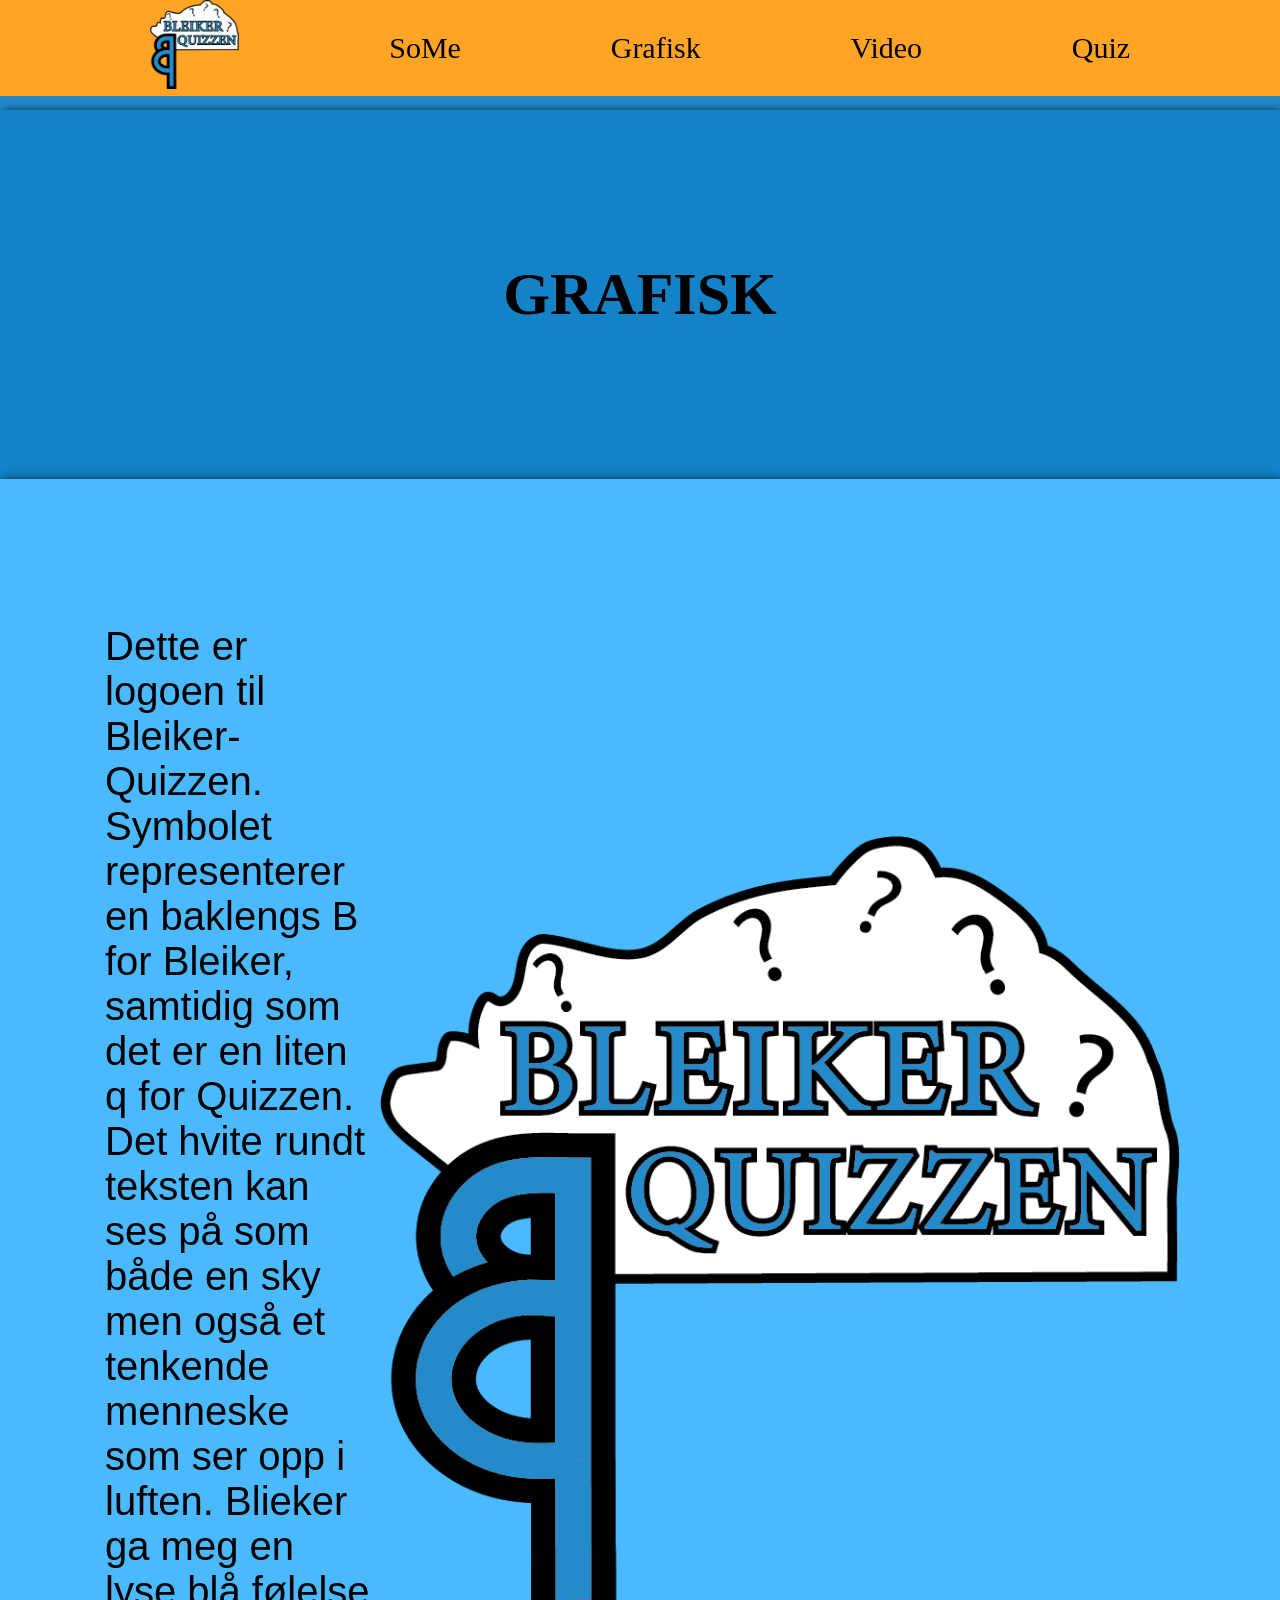
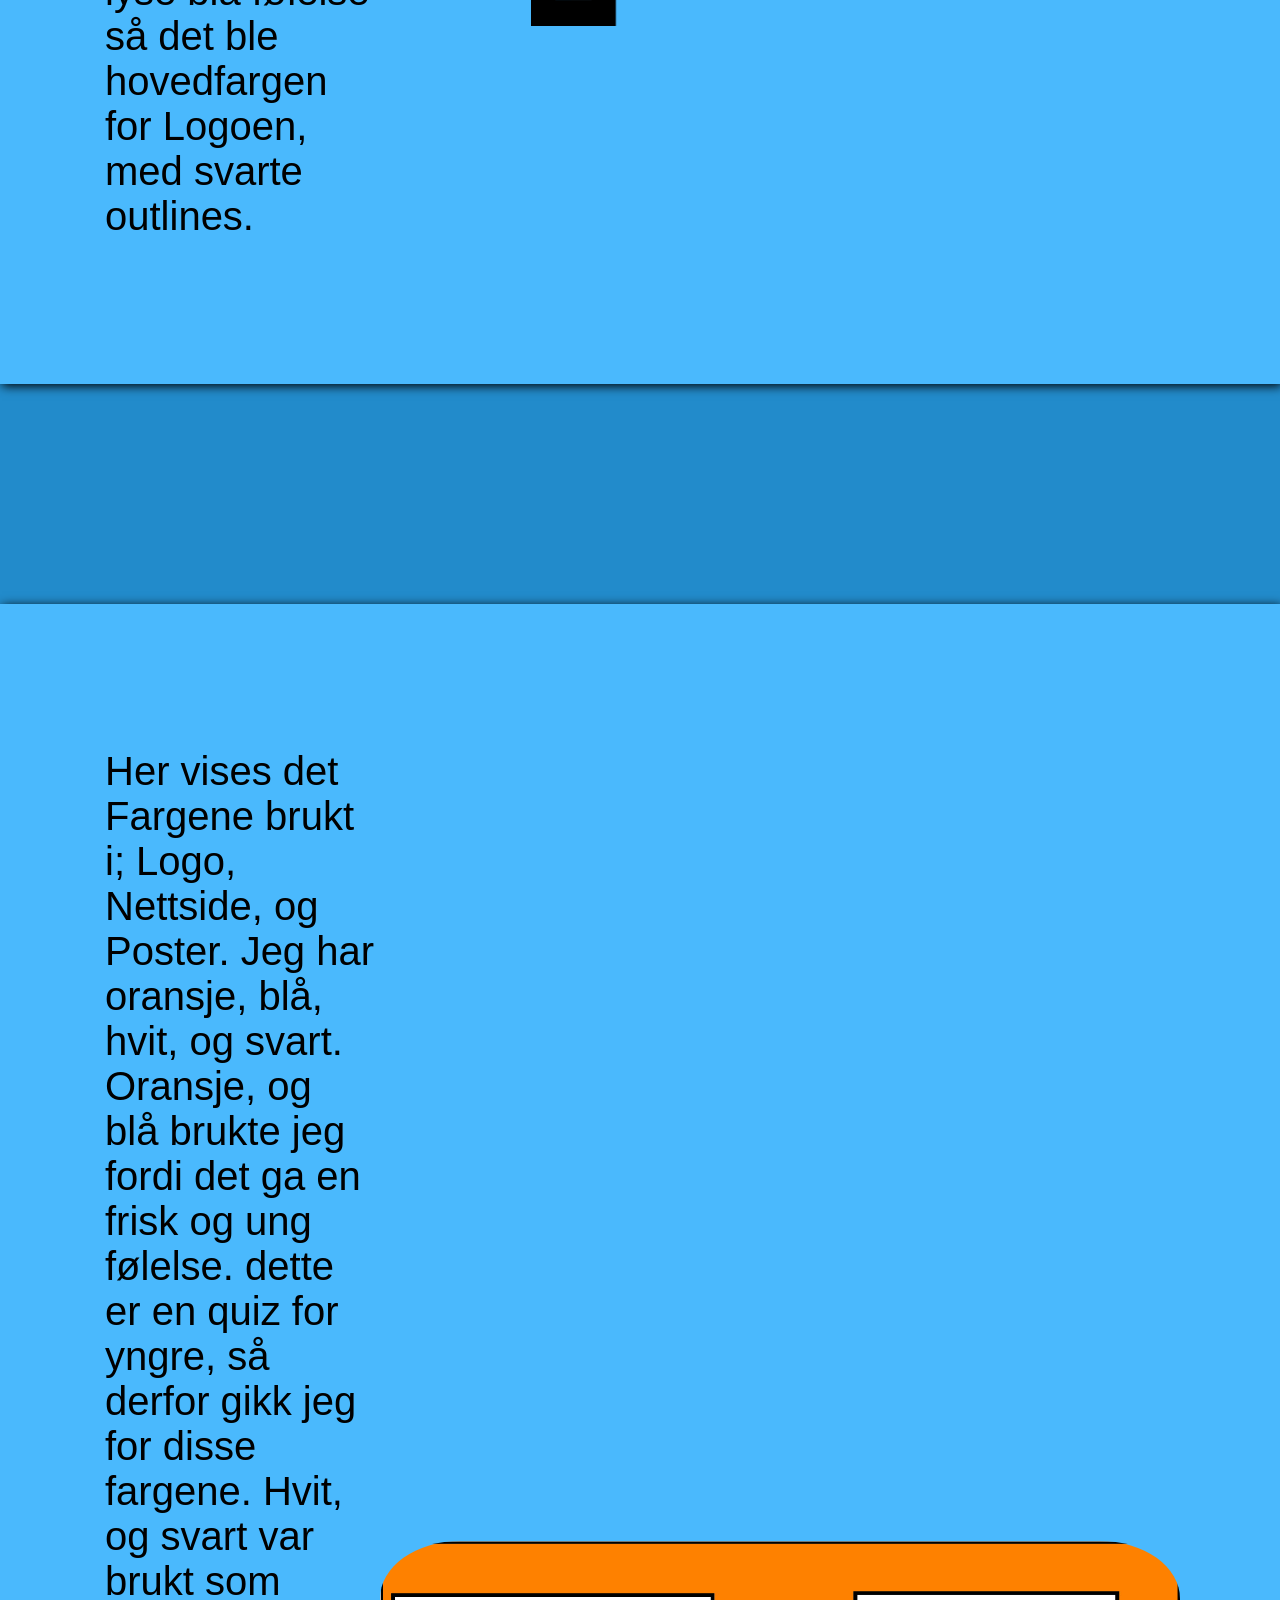
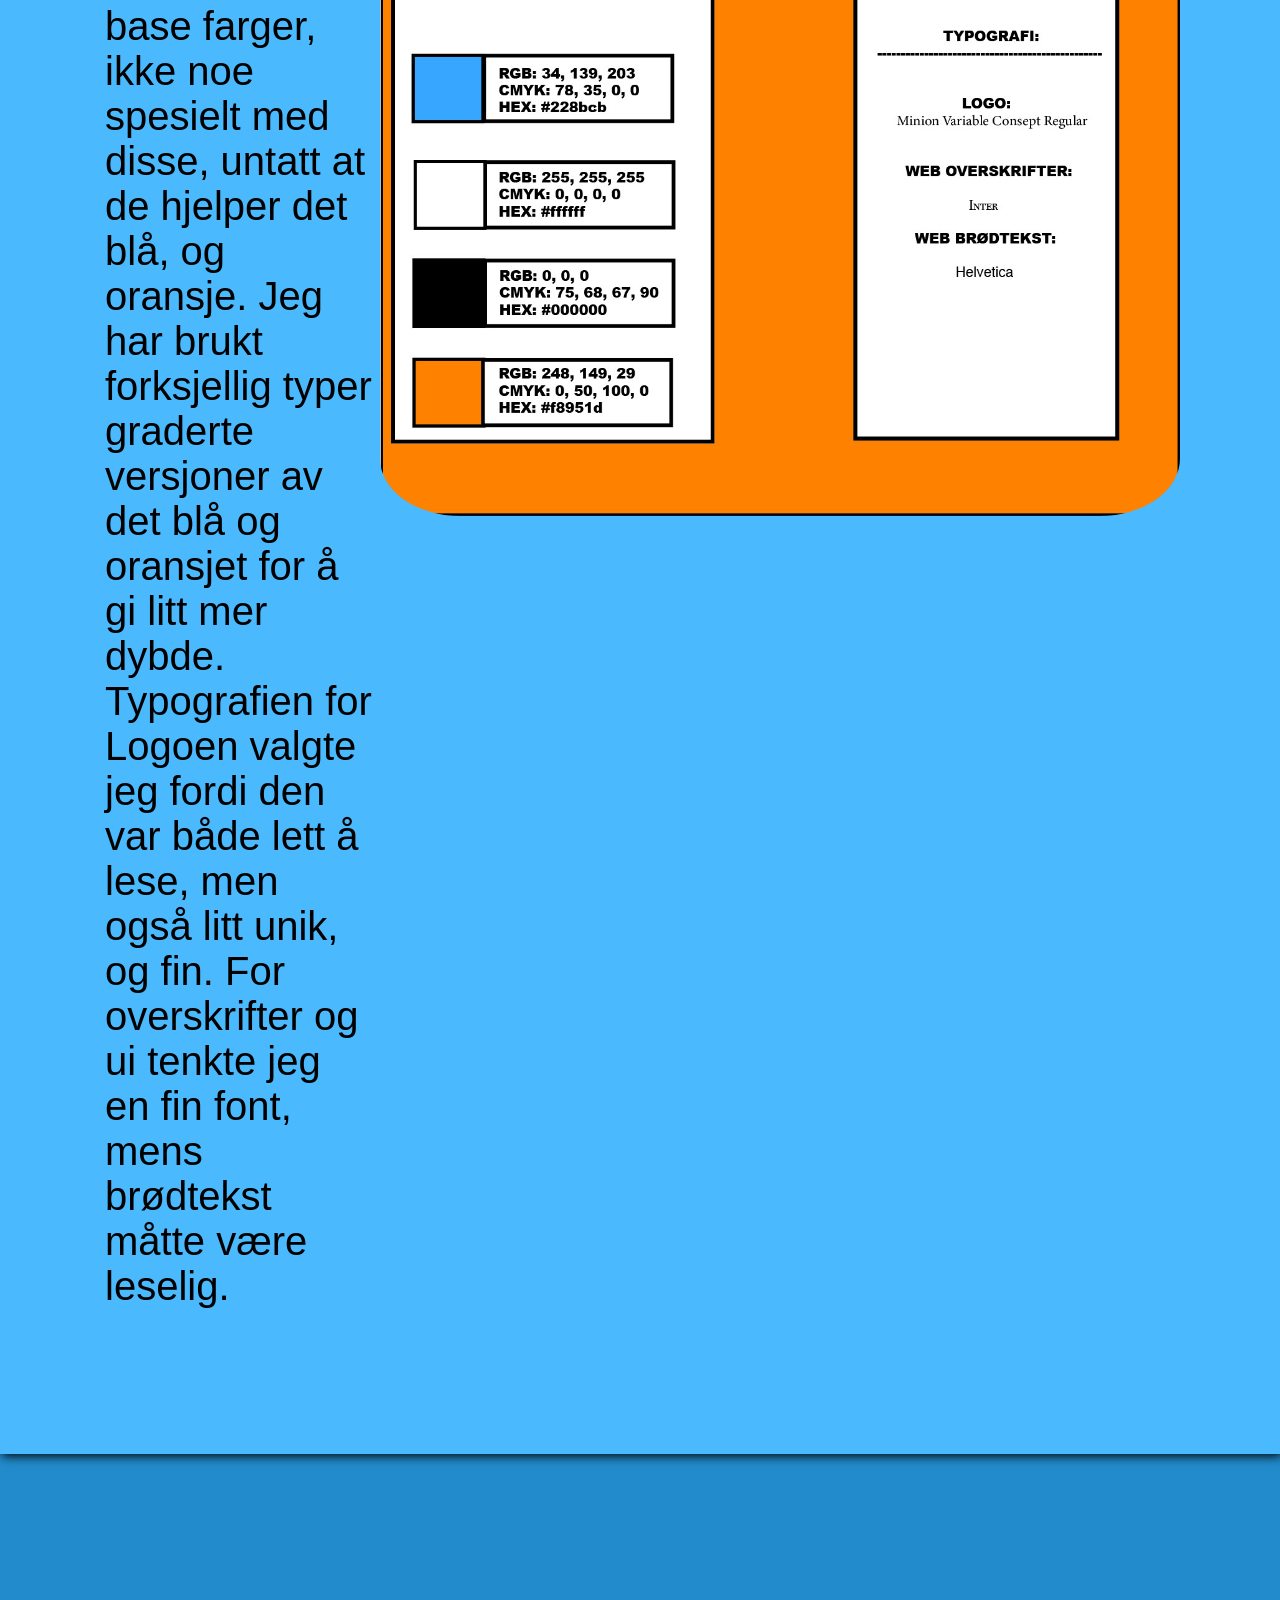
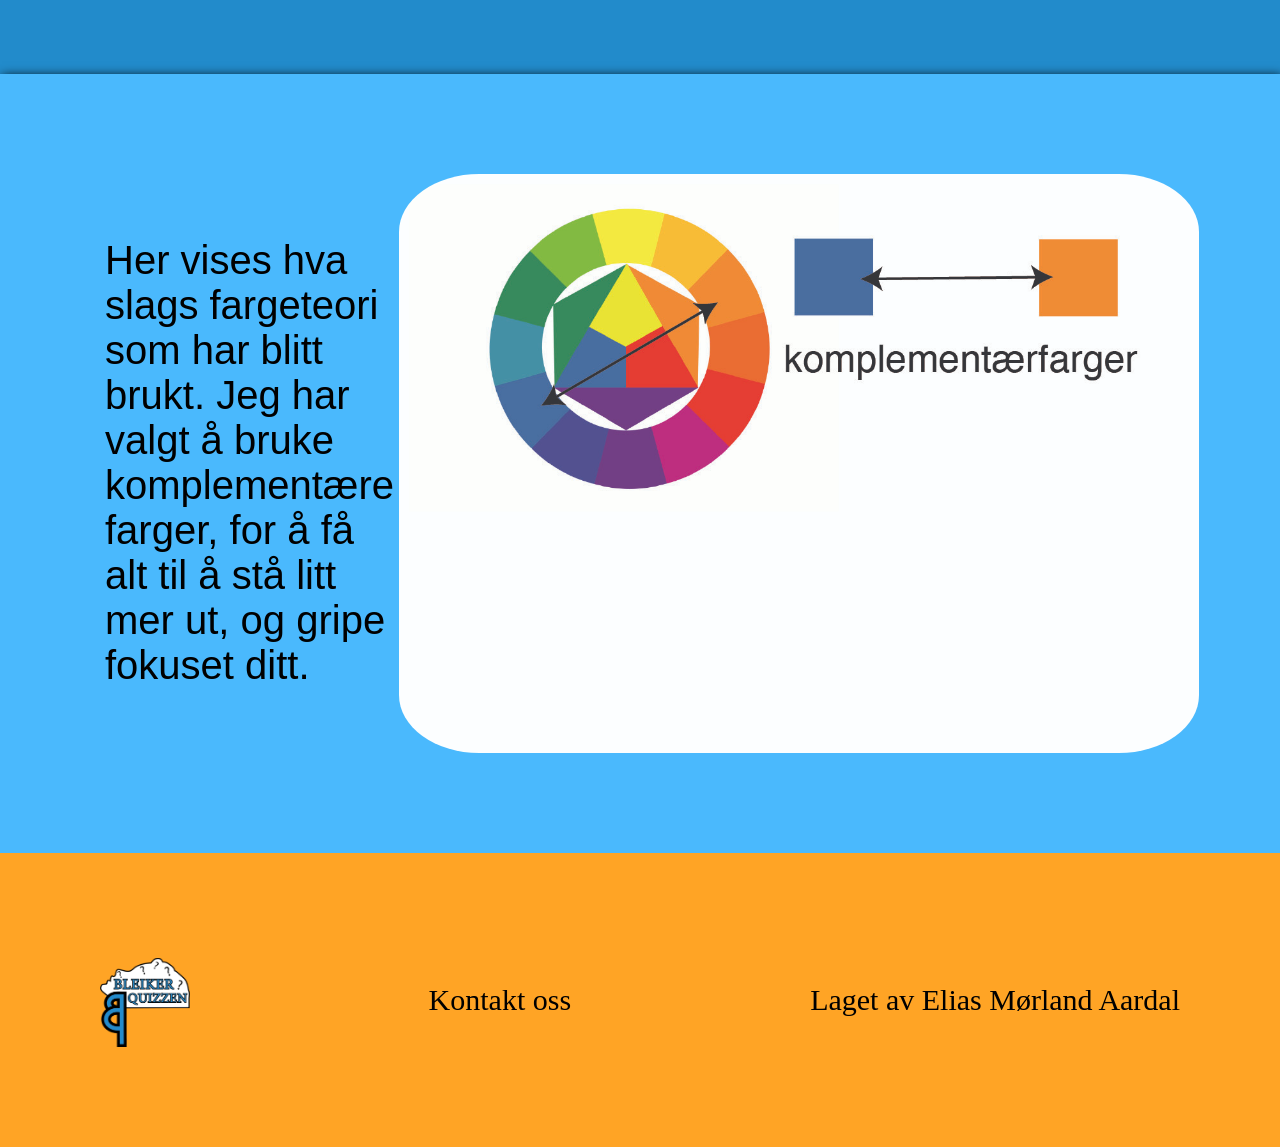
==== Html/grafisk.html @ 36151b1b "adding the whole bleikerQuizz" ====
<!DOCTYPE html>
<html>
    <head>
        <link rel="stylesheet" href="/Css/main.css">
        <meta charset="UTF-8">
        <title>BLEIKER-QUIZZEN</title>
    </head>
    <body> 
        <header>
            <nav class="navbar">
                <a href="/index.html">
                    <img class=logo src="/img/bleikerquizzenlogo.png" alt="logo">
                </a>
                <a href="/Html/some.html"><p>SoMe</p></a>
                <a href="/Html/grafisk.html"><p>Grafisk</p></a>
                <a href="/Html/video.html"><p>Video</p></a>
                <a href="/Html/quizzen.html"><p>Quiz</p></a>
            </nav>
        </header>
        <main>
            <section class="scroll">
            </section>
            <div class="pageover">
                <h2>GRAFISK</h2>
            </div>
            <div class="page">
                <p class="pagetekst">Dette er logoen til Bleiker-Quizzen. Symbolet representerer en baklengs B for Bleiker, samtidig som det er en liten q for Quizzen. Det hvite rundt teksten kan ses på som både en sky men også et tenkende menneske som ser opp i luften. Blieker ga meg en lyse blå følelse så det ble hovedfargen for Logoen, med svarte outlines.</p>
                <img class="imagesize" src="/img/bleikerquizzenlogo.png" alt="farger og typografi">
            </div>
            <section class="scroll">
            </section>
            <section class="scroll">
            </section>
            <div class="page">
                <p class="pagetekst">Her vises det Fargene brukt i; Logo, Nettside, og Poster. Jeg har oransje, blå, hvit, og svart. Oransje, og blå brukte jeg fordi det ga en frisk og ung følelse. dette er en quiz for yngre, så derfor gikk jeg for disse fargene. Hvit, og svart var brukt som base farger, ikke noe spesielt med disse, untatt at de hjelper det blå, og oransje. Jeg har brukt forksjellig typer graderte versjoner av det blå og oransjet for å gi litt mer dybde. Typografien for Logoen valgte jeg fordi den var både lett å lese, men også litt unik, og fin. For overskrifter og ui tenkte jeg en fin font, mens brødtekst måtte være leselig. </p>
                <img class="imagesize" src="/img/Riktig.jpg" alt="farger og typografi">
            </div>
            <section class="scroll">
            </section><section class="scroll">
            </section>
            <div class="page">
                <p class="pagetekst">Her vises hva slags fargeteori som har blitt brukt. Jeg har valgt å bruke komplementære farger, for å få alt til å stå litt mer ut, og gripe fokuset ditt.</p>
                <img class="imagesize" src="/img/fargehjul.jpg" alt="fargehjul">
            </div>
        </main>
        <div>
        <footer>
                <img class=logo src="/img/bleikerquizzenlogo.png" alt="logo">
            <a href="mailto:eliasmaardal@gmail.com"><p>Kontakt oss</p></a>
           <p> Laget av Elias Mørland Aardal</p>
       </footer>
    </body>
</html>
---- Css/main.css ----
body {
    background-color:rgb(34, 139, 203);

    margin: 0;

    padding: 0;

    display:flex;

    flex-direction: column;

    min-height: 100vh;

    font-family:Helvetica;

}


main{

    flex: 1;

}


a{

   color:rgb(0, 0, 0);

   text-decoration:none;
}


.navbar {

    width:100%;

    margin:0;

    display:flex;

    justify-content:space-evenly;

    background-color:rgb(255, 164, 37);

    position:fixed;

    align-items: center;

    margin-inline: auto;

    font-size: 30px;

    font-family:Inter;  

}


.logo{

    width: 7vw;

}


.center-wrapper{

    display: flex;

    justify-content:center;

    align-items: center;

    height:50vh;

}


footer {

    display:flex;

    justify-content:flex-end;

    justify-content: space-between;

    align-items: flex-end;

    background-color:rgb(255, 164, 37);

    padding:100px;  

    font-size: 30px;

    font-family:Inter;

}


.scroll{

    height: 10vh; 

    width: 400px;

    overflow-y: scroll;

    border: 1px solid 34, 139, 203;

    padding: 10px;

}


.videotekst{

    background-color: rgb(255, 255, 255);

    display:inline-block;

    padding: 200px;

}


.quizvelkommen{

    background-color: rgb(74, 185, 253);

    padding:90px;

    text-align: center; 

    font-size: 70px;

    box-shadow: 2px 2px 10px rgb(0, 0, 0);

    font-family:Inter;

}


.quizinvite{

    background-color: rgb(255, 149, 0);

    padding:90px;

    text-align: center;

    border-radius: 100%; 

    box-shadow: 6px 6px 60px rgb(0, 0, 0);

     transition-duration: 0.4s;

}


.quizinvite:hover{

    background-color: rgb(204, 119, 0);

}



.spørsmål{

    display:flex;

    justify-content: center;

    align-items:center;

    background-color: rgb(255, 174, 61);

    font-size:100px;

}


.svar{
  display: grid;

  /* Lager to kolonner som er like brede (1fr = 1 fraction) */
  grid-template-columns: repeat(2, 1fr);

  /* Definerer avstanden mellom firkantene */
  gap: 50px;

  /* Valgfritt: Senterer rutenettet på siden */
  max-width: 600px;

  margin: 0 auto;

}


.firkant {
  background-color: #ffffff; /* Farge på firkanten */

  color: rgb(0, 0, 0);

  padding-left: 50px;

  padding-right: 50px;

  text-align: center;

  font-size: 24px;

  border-radius: 8px;

  /* Sikrer at firkanten er kvadratisk ved å sette høyde lik bredde */
  aspect-ratio: 1 / 1;

  /* Senterer innholdet (tallet) inni firkanten */
  display: flex;

  justify-content: center;

  align-items: center;

}   


#quizContainer {

    background-color:rgb(74, 185, 253);

    box-shadow: 2px 2px 10px rgb(0, 0, 0);

    display:flex;

    flex-direction: column;

    justify-content: center;

    align-items: center;

    max-width: 80%;

    min-width: 50%;

    border-radius: 20px;

    padding: 50px;

}


#questionContainer {

    display:flex;

    flex-direction: column;

    justify-content: center;

    align-items: center;

}


#quizContainer #buttons {

    display:flex;

    gap: 20px 50px;

    flex-wrap: wrap;

    margin: 0px 250px;

    justify-content: center;

}


.correct {

    background-color: rgb(0, 200, 13);

}


.wrong {

    background-color: rgb(200, 0, 0);

}


 button {

    padding: 10px 100px;

    background-color:rgb(255, 149, 0);

    color: rgb(0, 0, 0);

    border-radius: 12px;

    border: none;

}


.wrapper {

    display:flex;

    flex-direction: column;

    align-items: center ;

}


#summary {

    display:none;

    flex-direction: column;

}


#video {

    display:none;

    padding: 50px;

}


.poster{

    display: flex;  

    max-width: 500px;

}


.grafisk{

    display: flex;

    max-width: 500px;

}


#videoindex{

    display: flex; 

    max-width: 500px;

}


#fargetypo{

    display: flex; 

    max-width: 500px;

}


.page{

    box-shadow: 2px 2px 10px rgb(0, 0, 0);

    display: flex;

    justify-content: flex-end;

    align-items: center;

    justify-content: space-evenly;

    font-size: 40px;

    background-color:rgb(74, 185, 253);

    padding:100px;

    transition-duration: 0.4s;

}


.imagesize{

    display: flex;

    max-width: 800px;

    border-radius: 10%;

}


#startbilde{

    position: absolute;

    z-index: -1;

    max-width: 1920px;

}


.pageover {

  box-shadow: 2px 2px 10px rgb(0, 0, 0);

    display: flex;

    justify-content: flex-end;

    align-items: center;

    justify-content: space-evenly;

    font-size: 40px;

    background-color:rgb(19, 130, 199);

    padding:100px;

    font-family: Inter;

}

.pagetekst{

    padding: 5px;

}
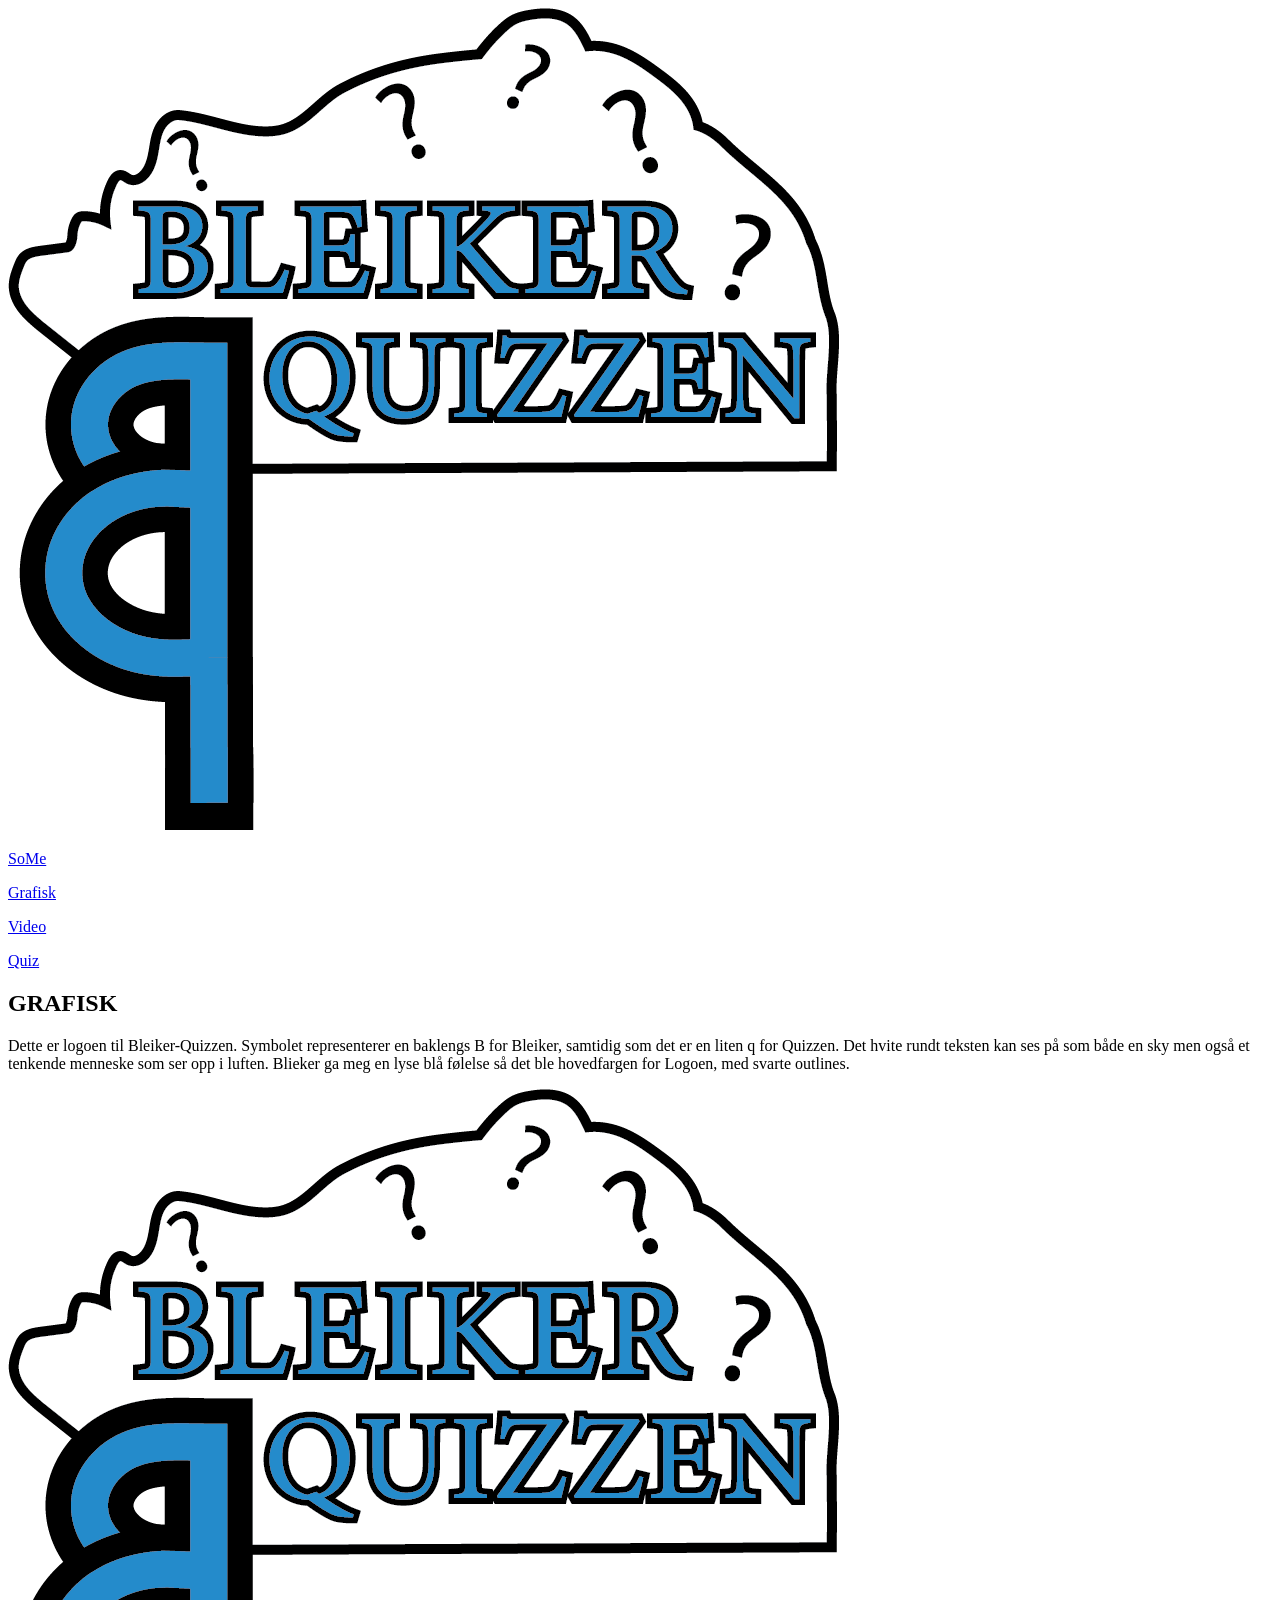
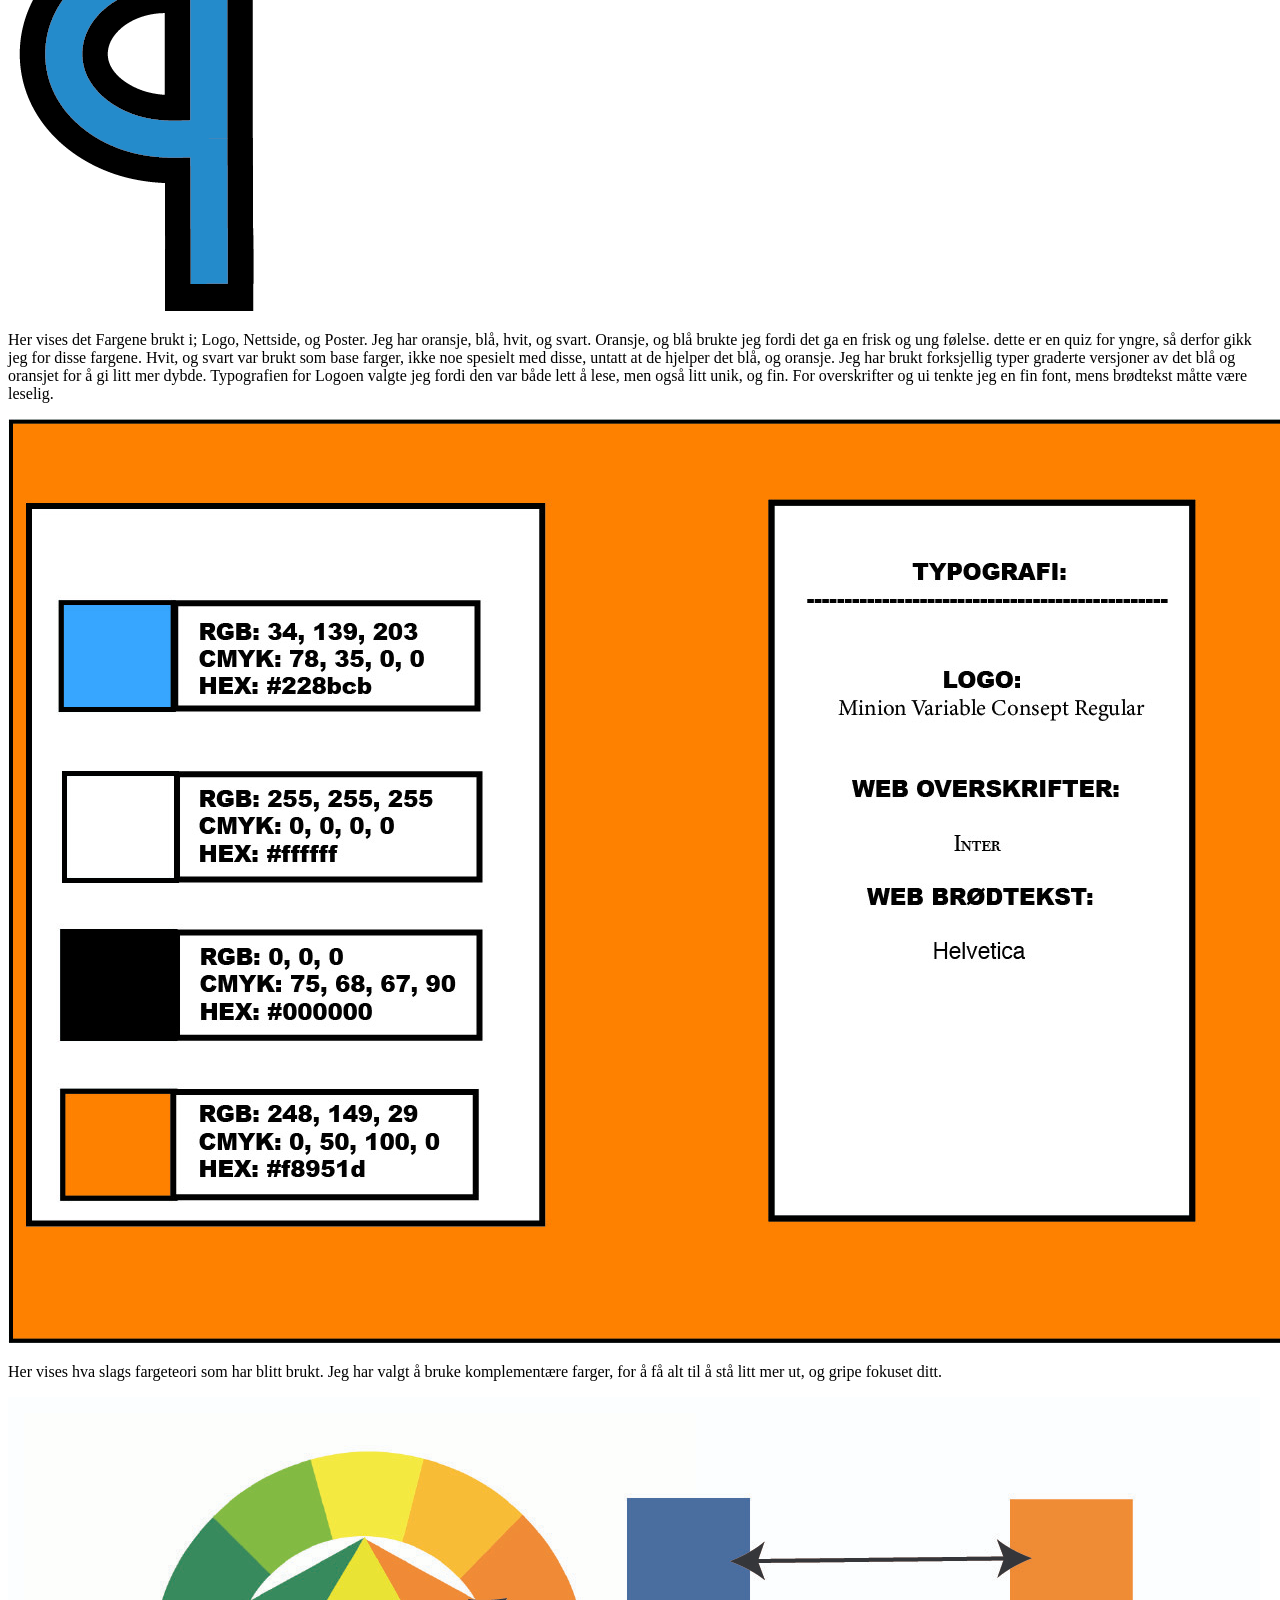
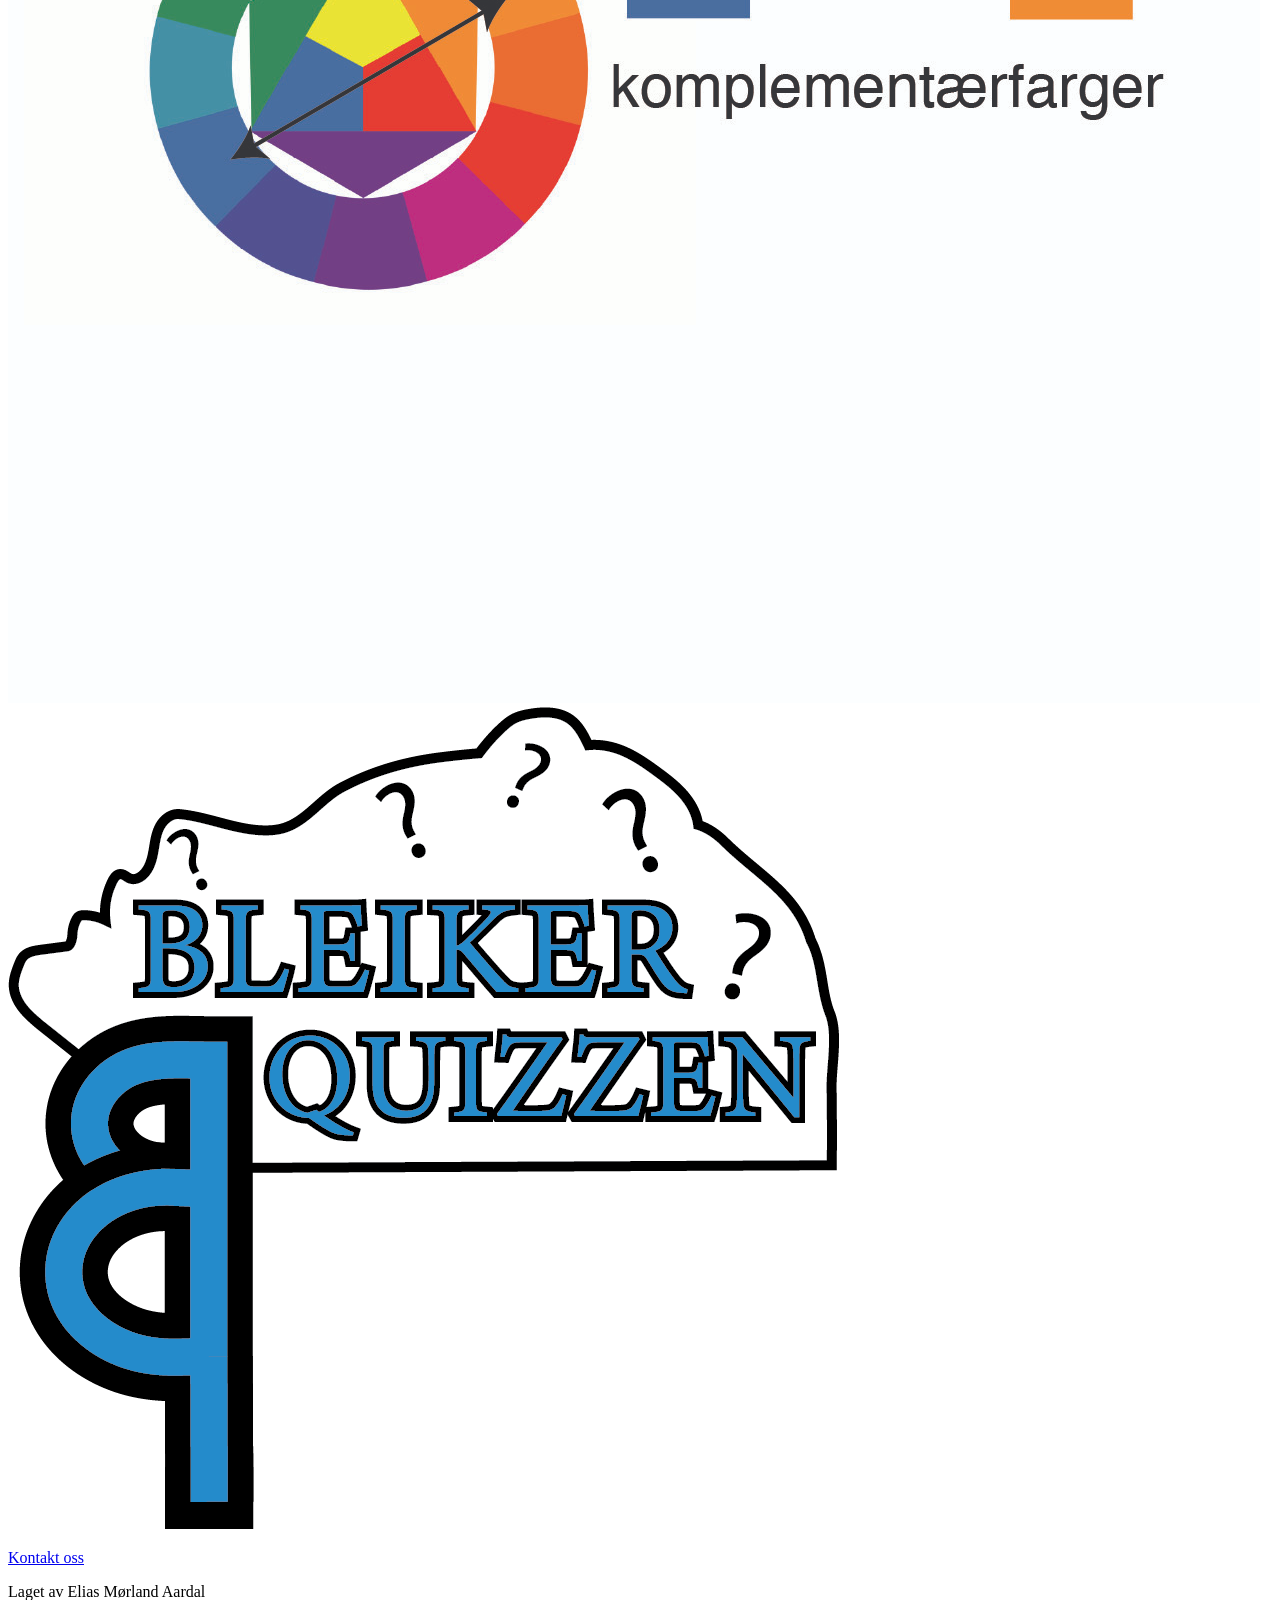
==== commit bcab4bae: "changing from Css to css" ====
--- a/Html/grafisk.html
+++ b/Html/grafisk.html
@@ -1,7 +1,7 @@
 <!DOCTYPE html>
 <html>
     <head>
-        <link rel="stylesheet" href="/Css/main.css">
+        <link rel="stylesheet" href="/css/main.css">
         <meta charset="UTF-8">
         <title>BLEIKER-QUIZZEN</title>
     </head>
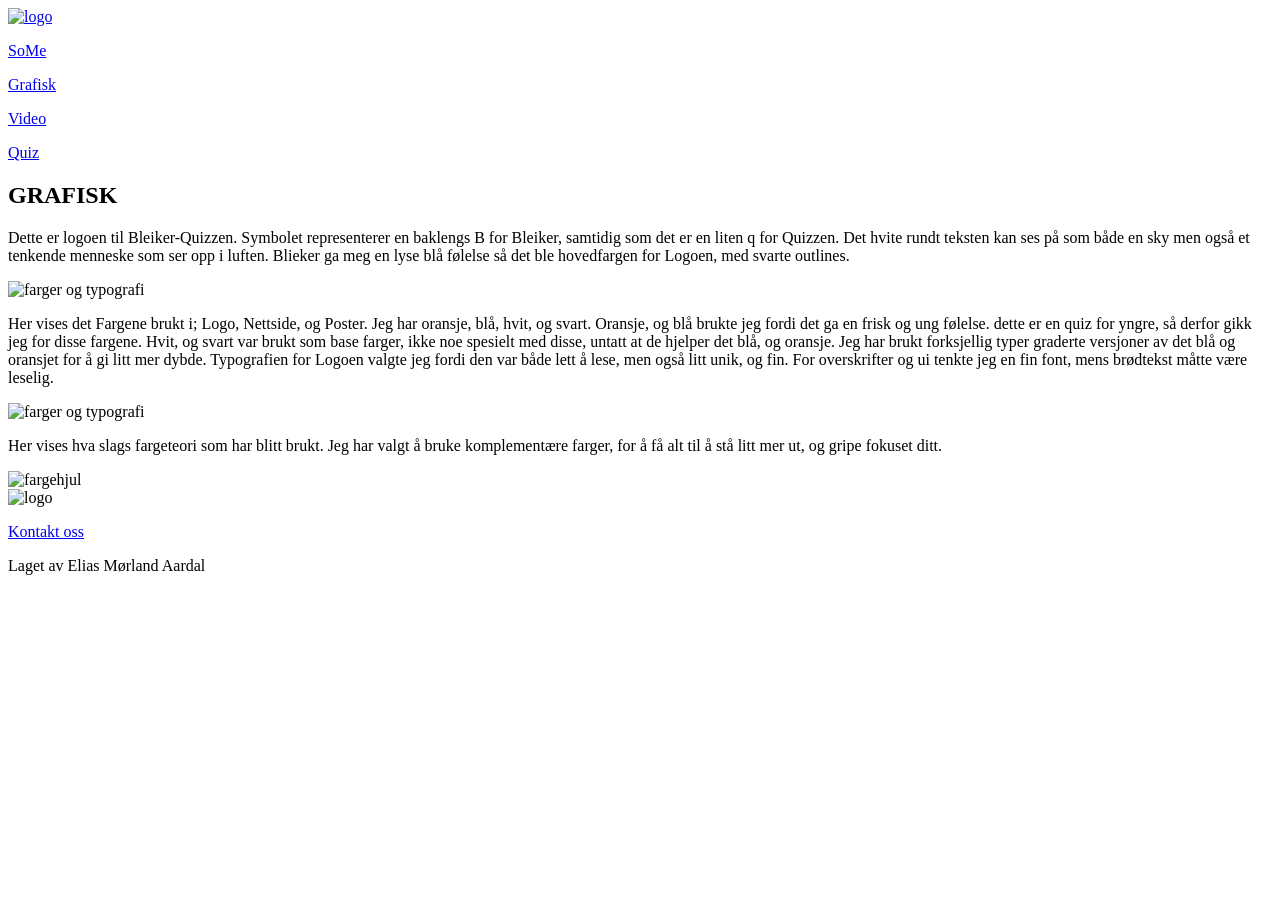
==== commit 66387e44: "./ fik" ====
--- a/Html/grafisk.html
+++ b/Html/grafisk.html
@@ -1,20 +1,20 @@
 <!DOCTYPE html>
 <html>
     <head>
-        <link rel="stylesheet" href="/css/main.css">
+        <link rel="stylesheet" href="./css/main.css">
         <meta charset="UTF-8">
         <title>BLEIKER-QUIZZEN</title>
     </head>
     <body> 
         <header>
             <nav class="navbar">
-                <a href="/index.html">
-                    <img class=logo src="/img/bleikerquizzenlogo.png" alt="logo">
+                <a href="./index.html">
+                    <img class=logo src="./img/bleikerquizzenlogo.png" alt="logo">
                 </a>
-                <a href="/Html/some.html"><p>SoMe</p></a>
-                <a href="/Html/grafisk.html"><p>Grafisk</p></a>
-                <a href="/Html/video.html"><p>Video</p></a>
-                <a href="/Html/quizzen.html"><p>Quiz</p></a>
+                <a href="./html/some.html"><p>SoMe</p></a>
+                <a href="./html/grafisk.html"><p>Grafisk</p></a>
+                <a href="./html/video.html"><p>Video</p></a>
+                <a href="./html/quizzen.html"><p>Quiz</p></a>
             </nav>
         </header>
         <main>
@@ -25,7 +25,7 @@
             </div>
             <div class="page">
                 <p class="pagetekst">Dette er logoen til Bleiker-Quizzen. Symbolet representerer en baklengs B for Bleiker, samtidig som det er en liten q for Quizzen. Det hvite rundt teksten kan ses på som både en sky men også et tenkende menneske som ser opp i luften. Blieker ga meg en lyse blå følelse så det ble hovedfargen for Logoen, med svarte outlines.</p>
-                <img class="imagesize" src="/img/bleikerquizzenlogo.png" alt="farger og typografi">
+                <img class="imagesize" src="./img/bleikerquizzenlogo.png" alt="farger og typografi">
             </div>
             <section class="scroll">
             </section>
@@ -33,19 +33,19 @@
             </section>
             <div class="page">
                 <p class="pagetekst">Her vises det Fargene brukt i; Logo, Nettside, og Poster. Jeg har oransje, blå, hvit, og svart. Oransje, og blå brukte jeg fordi det ga en frisk og ung følelse. dette er en quiz for yngre, så derfor gikk jeg for disse fargene. Hvit, og svart var brukt som base farger, ikke noe spesielt med disse, untatt at de hjelper det blå, og oransje. Jeg har brukt forksjellig typer graderte versjoner av det blå og oransjet for å gi litt mer dybde. Typografien for Logoen valgte jeg fordi den var både lett å lese, men også litt unik, og fin. For overskrifter og ui tenkte jeg en fin font, mens brødtekst måtte være leselig. </p>
-                <img class="imagesize" src="/img/Riktig.jpg" alt="farger og typografi">
+                <img class="imagesize" src="./img/Riktig.jpg" alt="farger og typografi">
             </div>
             <section class="scroll">
             </section><section class="scroll">
             </section>
             <div class="page">
                 <p class="pagetekst">Her vises hva slags fargeteori som har blitt brukt. Jeg har valgt å bruke komplementære farger, for å få alt til å stå litt mer ut, og gripe fokuset ditt.</p>
-                <img class="imagesize" src="/img/fargehjul.jpg" alt="fargehjul">
+                <img class="imagesize" src="./img/fargehjul.jpg" alt="fargehjul">
             </div>
         </main>
         <div>
         <footer>
-                <img class=logo src="/img/bleikerquizzenlogo.png" alt="logo">
+                <img class=logo src="./img/bleikerquizzenlogo.png" alt="logo">
             <a href="mailto:eliasmaardal@gmail.com"><p>Kontakt oss</p></a>
            <p> Laget av Elias Mørland Aardal</p>
        </footer>
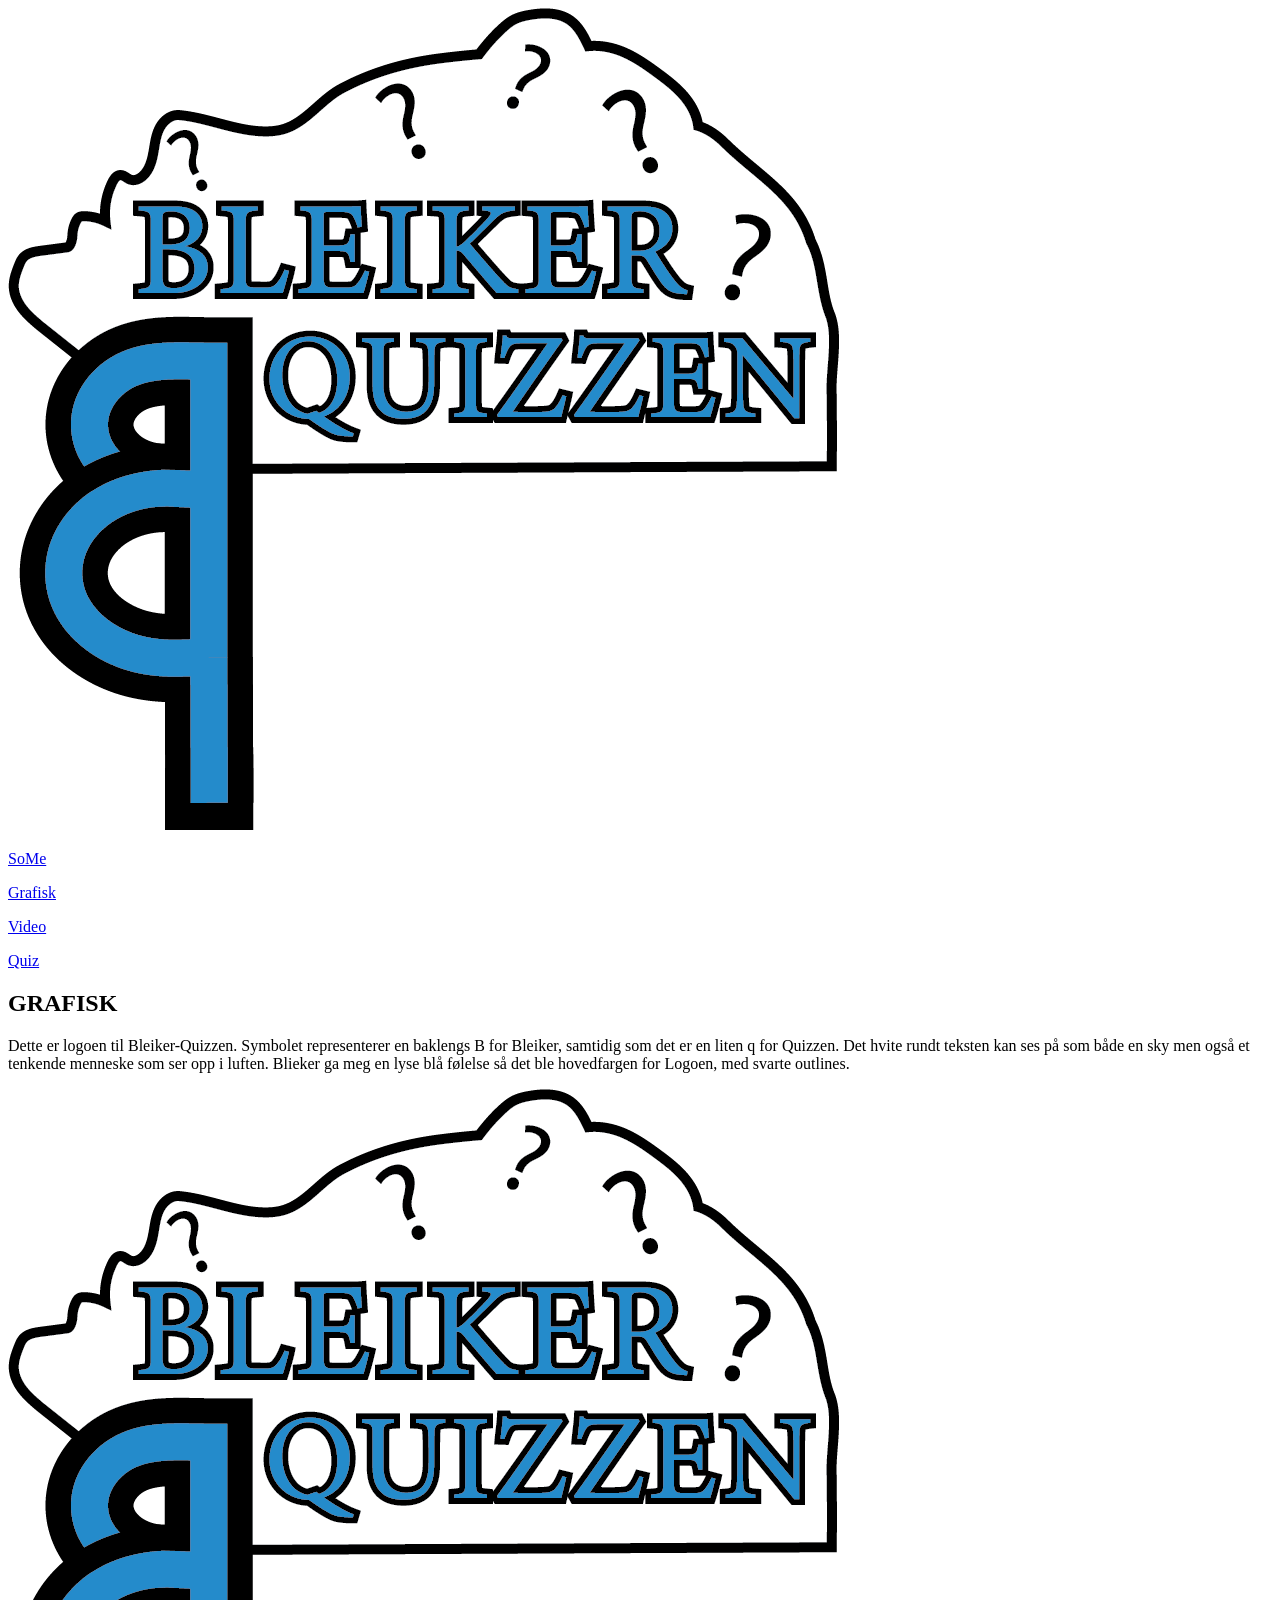
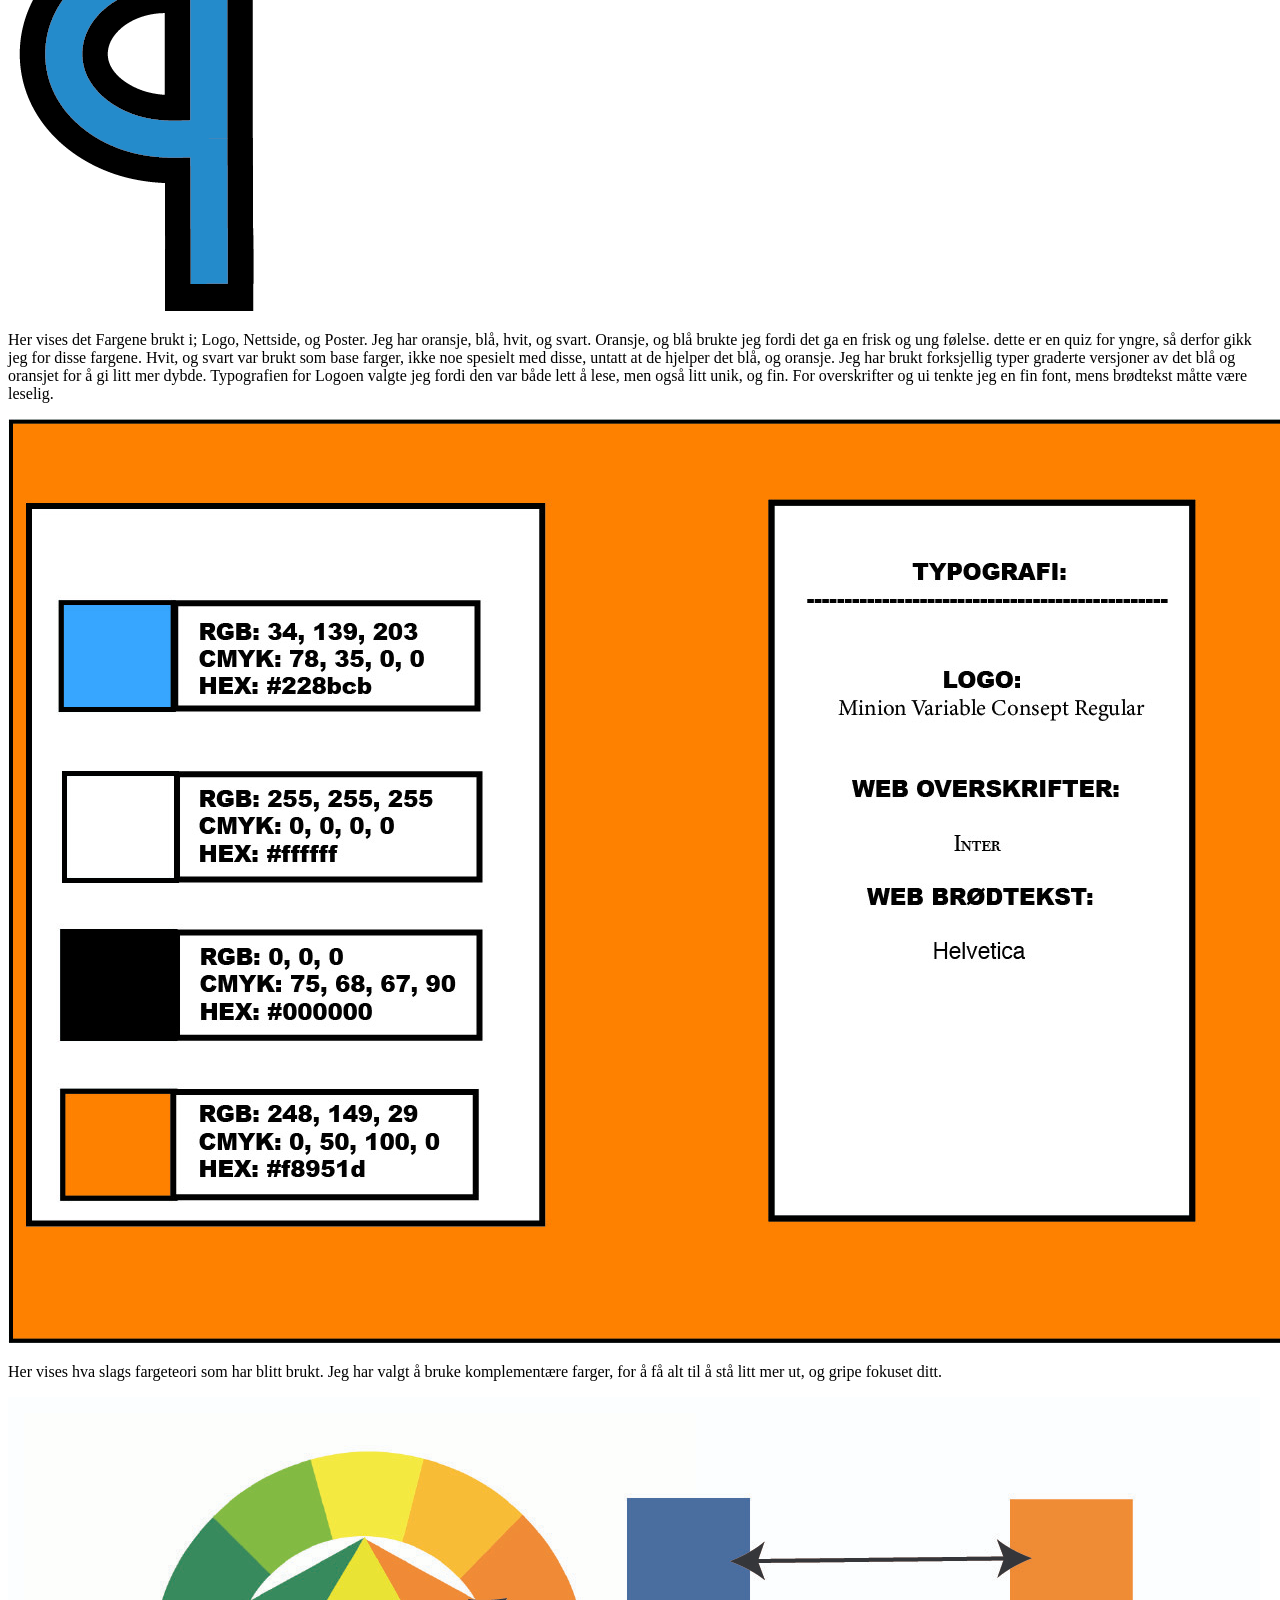
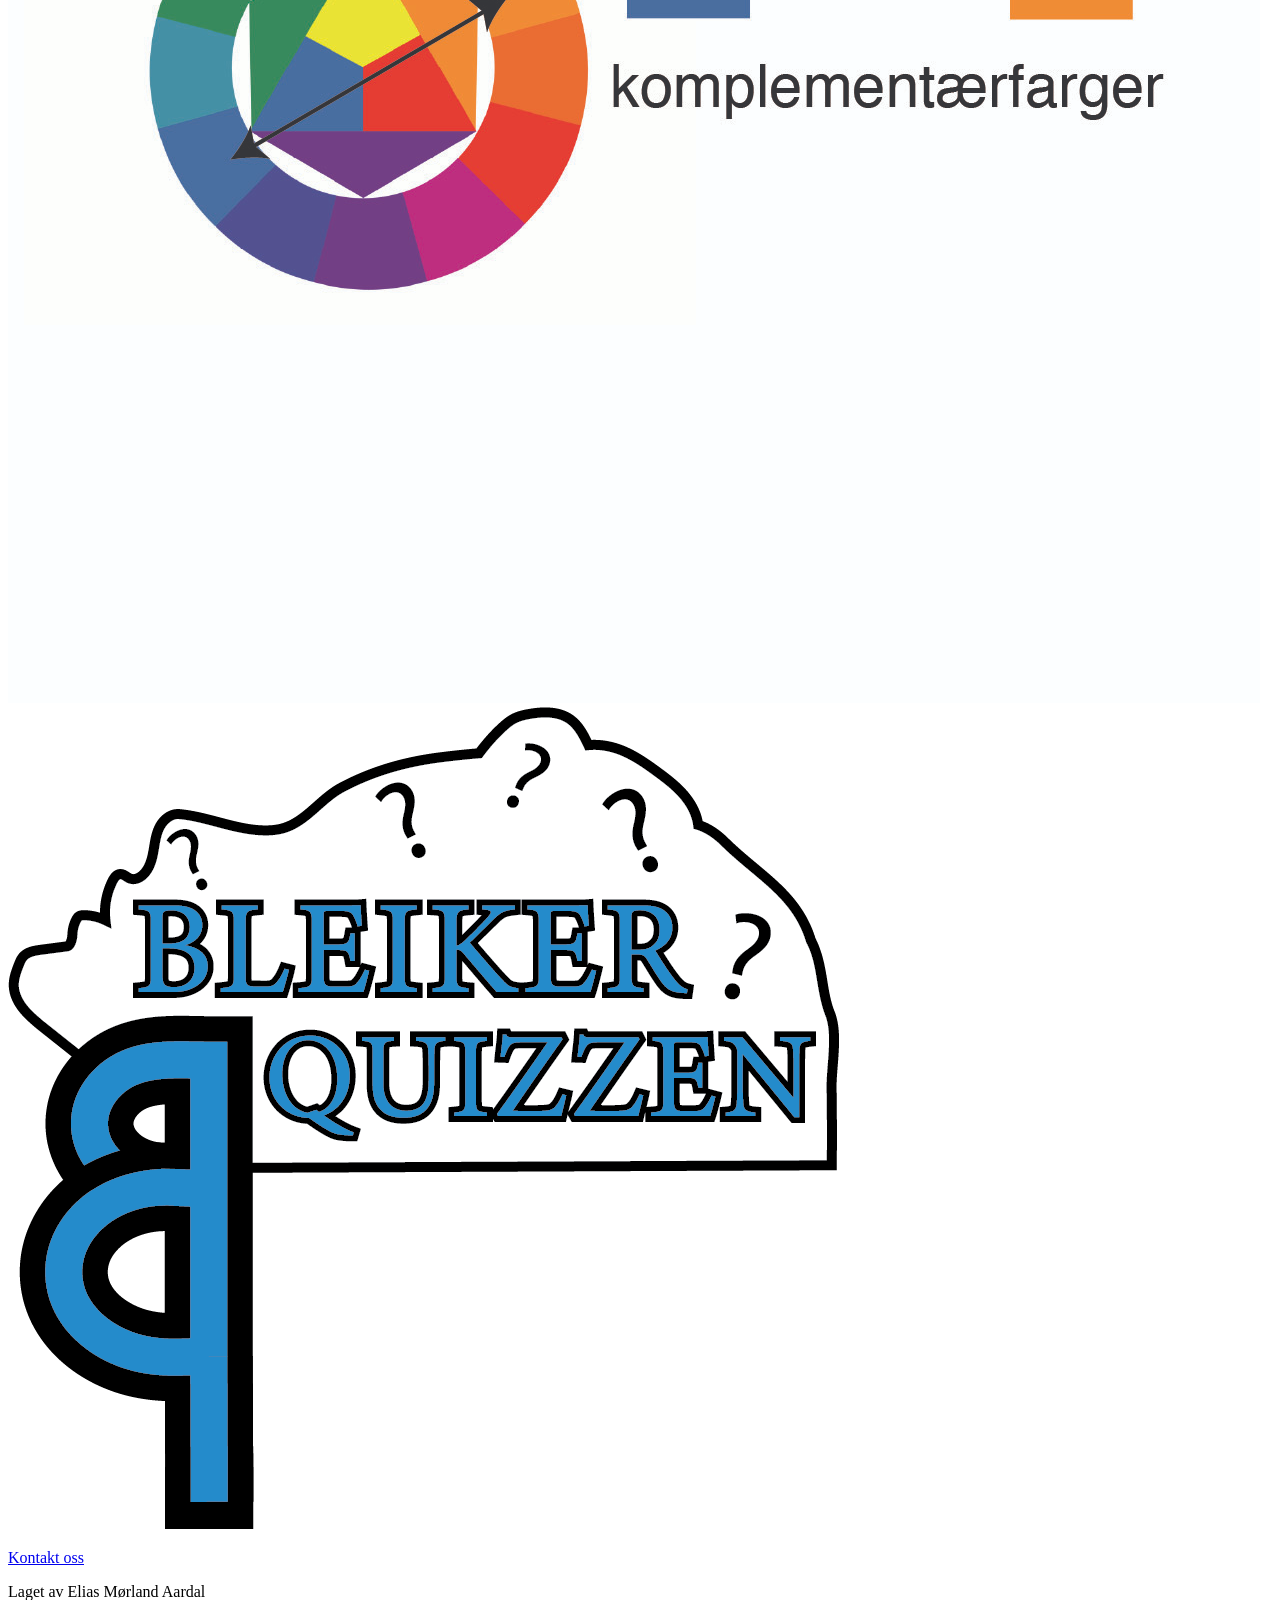
==== commit a1c67e16: "faktisk fikset ting" ====
--- a/Html/grafisk.html
+++ b/Html/grafisk.html
@@ -1,20 +1,20 @@
 <!DOCTYPE html>
 <html>
     <head>
-        <link rel="stylesheet" href="./css/main.css">
+        <link rel="stylesheet" href="../css/main.css">
         <meta charset="UTF-8">
         <title>BLEIKER-QUIZZEN</title>
     </head>
     <body> 
         <header>
             <nav class="navbar">
-                <a href="./index.html">
-                    <img class=logo src="./img/bleikerquizzenlogo.png" alt="logo">
+                <a href="../index.html">
+                    <img class=logo src="../img/bleikerquizzenlogo.png" alt="logo">
                 </a>
-                <a href="./html/some.html"><p>SoMe</p></a>
-                <a href="./html/grafisk.html"><p>Grafisk</p></a>
-                <a href="./html/video.html"><p>Video</p></a>
-                <a href="./html/quizzen.html"><p>Quiz</p></a>
+                <a href="./some.html"><p>SoMe</p></a>
+                <a href="./grafisk.html"><p>Grafisk</p></a>
+                <a href="./video.html"><p>Video</p></a>
+                <a href="./quizzen.html"><p>Quiz</p></a>
             </nav>
         </header>
         <main>
@@ -25,7 +25,7 @@
             </div>
             <div class="page">
                 <p class="pagetekst">Dette er logoen til Bleiker-Quizzen. Symbolet representerer en baklengs B for Bleiker, samtidig som det er en liten q for Quizzen. Det hvite rundt teksten kan ses på som både en sky men også et tenkende menneske som ser opp i luften. Blieker ga meg en lyse blå følelse så det ble hovedfargen for Logoen, med svarte outlines.</p>
-                <img class="imagesize" src="./img/bleikerquizzenlogo.png" alt="farger og typografi">
+                <img class="imagesize" src="../img/bleikerquizzenlogo.png" alt="farger og typografi">
             </div>
             <section class="scroll">
             </section>
@@ -33,19 +33,19 @@
             </section>
             <div class="page">
                 <p class="pagetekst">Her vises det Fargene brukt i; Logo, Nettside, og Poster. Jeg har oransje, blå, hvit, og svart. Oransje, og blå brukte jeg fordi det ga en frisk og ung følelse. dette er en quiz for yngre, så derfor gikk jeg for disse fargene. Hvit, og svart var brukt som base farger, ikke noe spesielt med disse, untatt at de hjelper det blå, og oransje. Jeg har brukt forksjellig typer graderte versjoner av det blå og oransjet for å gi litt mer dybde. Typografien for Logoen valgte jeg fordi den var både lett å lese, men også litt unik, og fin. For overskrifter og ui tenkte jeg en fin font, mens brødtekst måtte være leselig. </p>
-                <img class="imagesize" src="./img/Riktig.jpg" alt="farger og typografi">
+                <img class="imagesize" src="../img/Riktig.jpg" alt="farger og typografi">
             </div>
             <section class="scroll">
             </section><section class="scroll">
             </section>
             <div class="page">
                 <p class="pagetekst">Her vises hva slags fargeteori som har blitt brukt. Jeg har valgt å bruke komplementære farger, for å få alt til å stå litt mer ut, og gripe fokuset ditt.</p>
-                <img class="imagesize" src="./img/fargehjul.jpg" alt="fargehjul">
+                <img class="imagesize" src="../img/fargehjul.jpg" alt="fargehjul">
             </div>
         </main>
         <div>
         <footer>
-                <img class=logo src="./img/bleikerquizzenlogo.png" alt="logo">
+                <img class=logo src="../img/bleikerquizzenlogo.png" alt="logo">
             <a href="mailto:eliasmaardal@gmail.com"><p>Kontakt oss</p></a>
            <p> Laget av Elias Mørland Aardal</p>
        </footer>
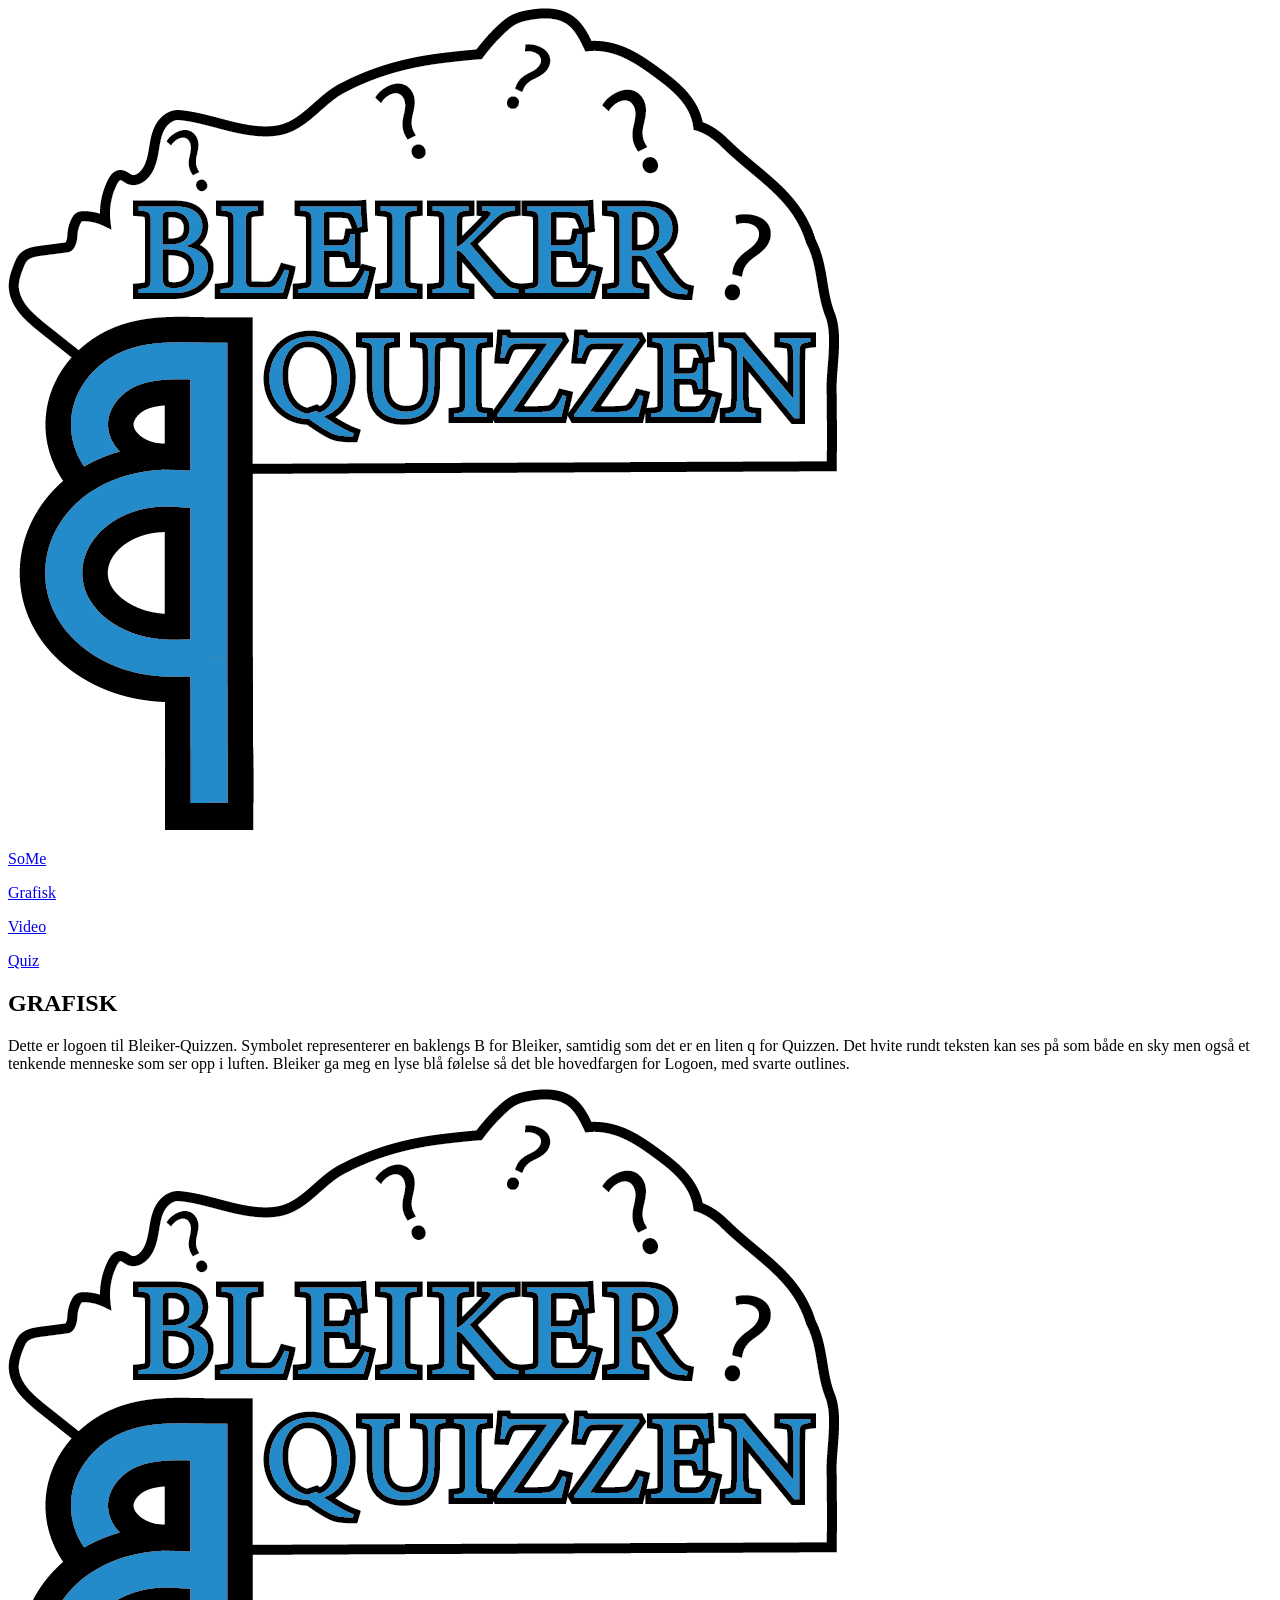
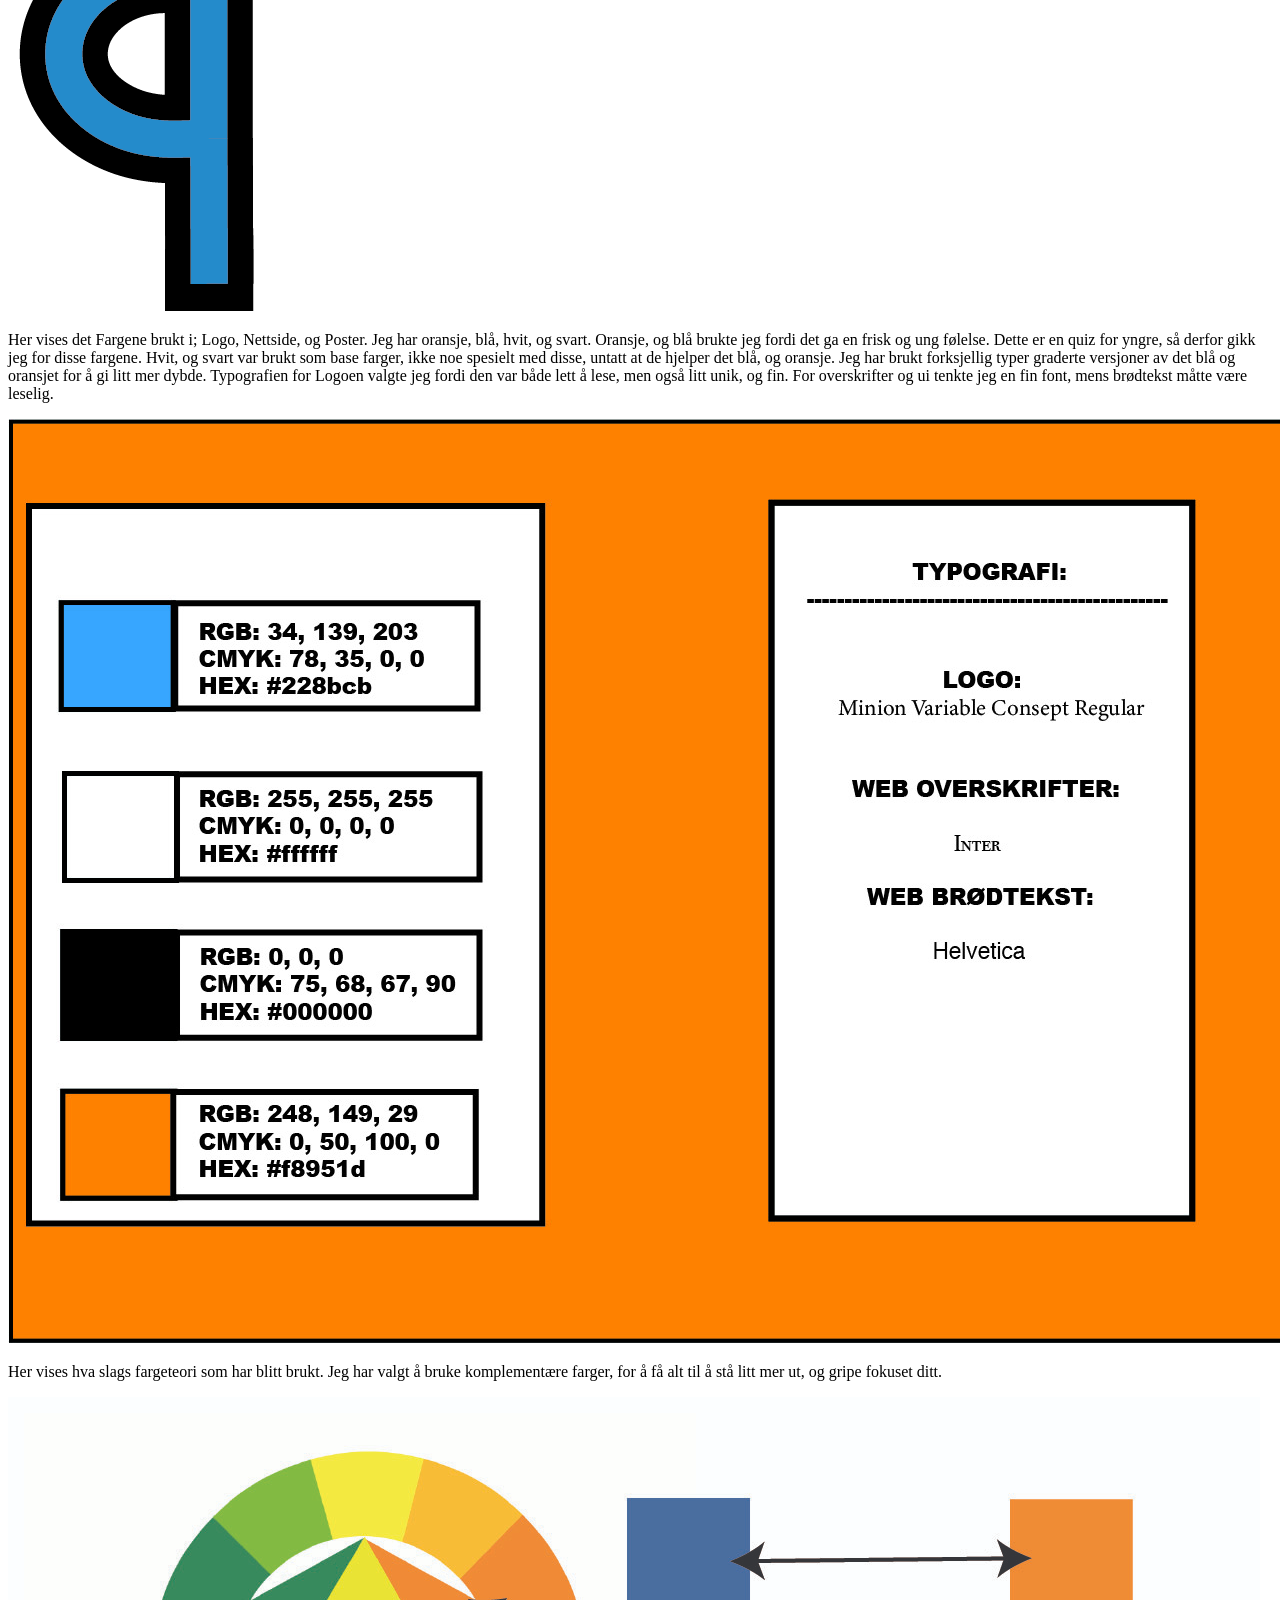
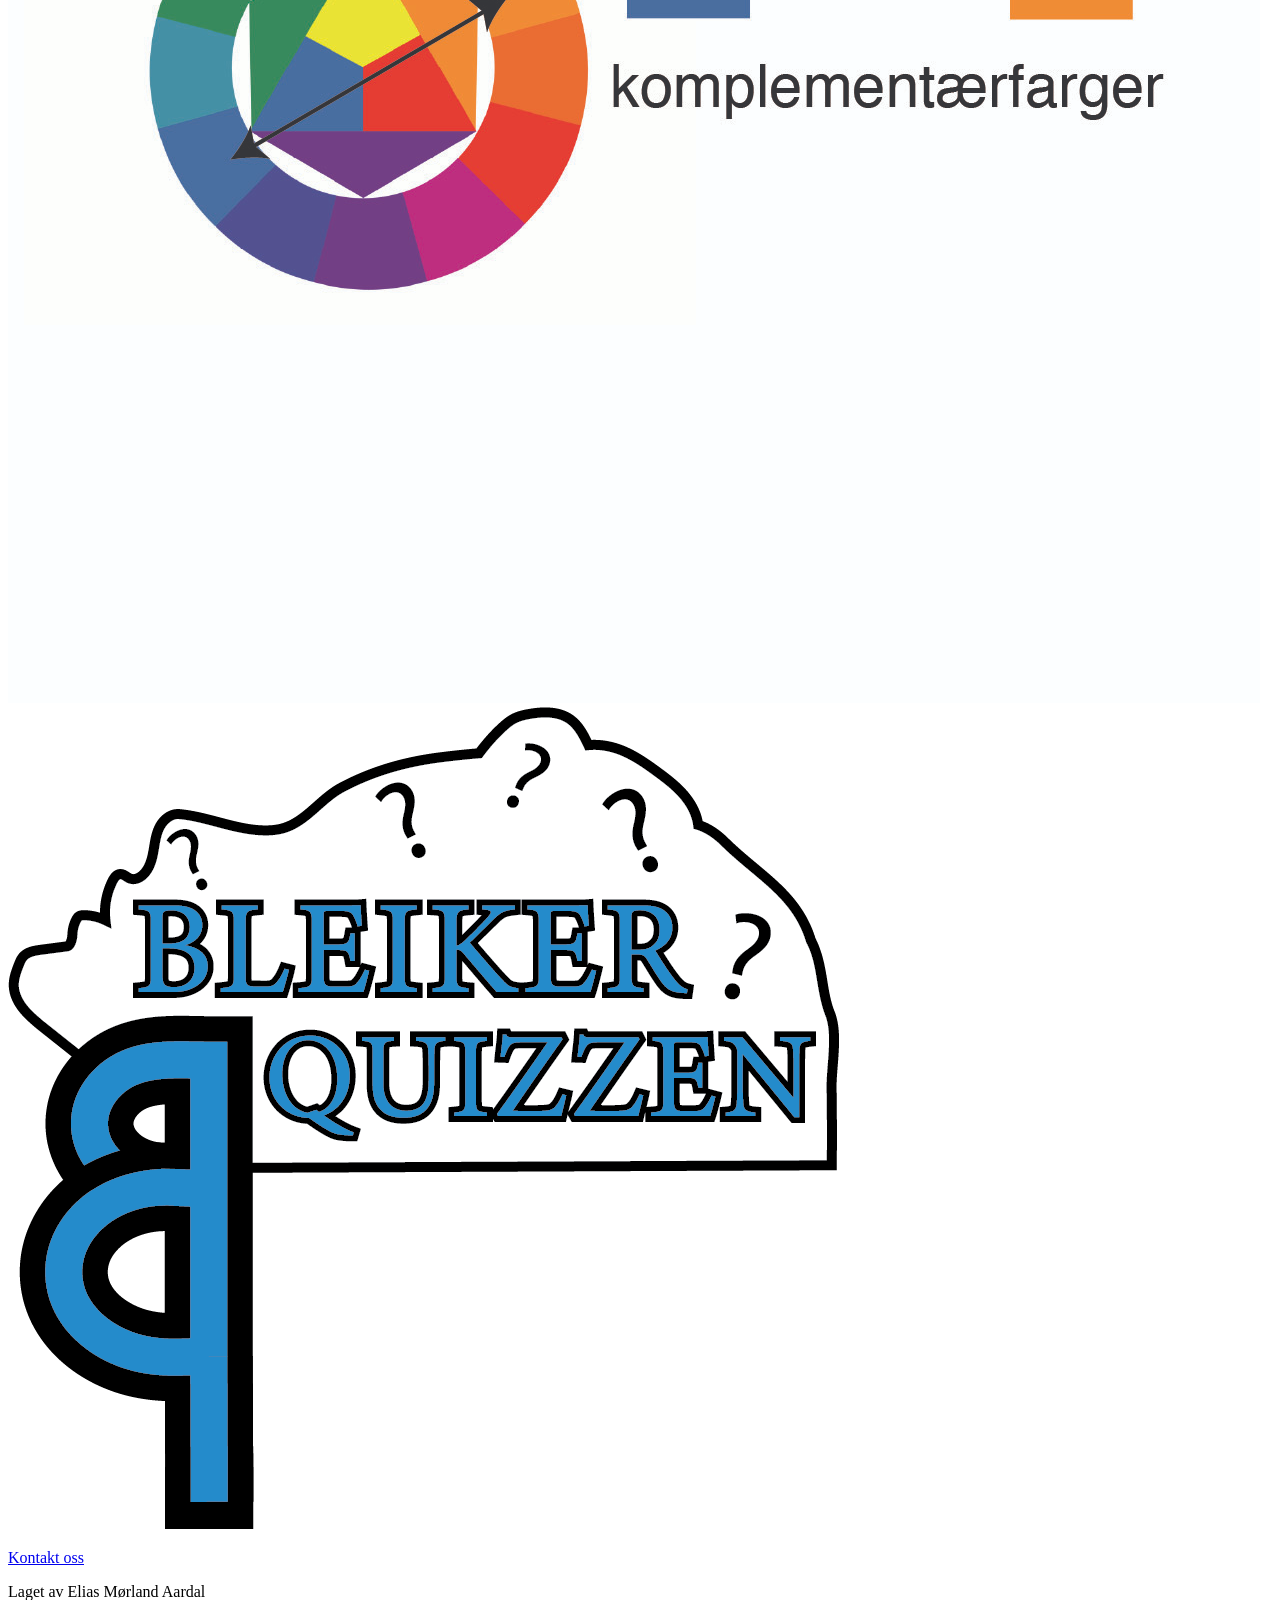
==== commit 8c4f45e8: "Rettskriving" ====
--- a/Html/grafisk.html
+++ b/Html/grafisk.html
@@ -24,7 +24,7 @@
                 <h2>GRAFISK</h2>
             </div>
             <div class="page">
-                <p class="pagetekst">Dette er logoen til Bleiker-Quizzen. Symbolet representerer en baklengs B for Bleiker, samtidig som det er en liten q for Quizzen. Det hvite rundt teksten kan ses på som både en sky men også et tenkende menneske som ser opp i luften. Blieker ga meg en lyse blå følelse så det ble hovedfargen for Logoen, med svarte outlines.</p>
+                <p class="pagetekst">Dette er logoen til Bleiker-Quizzen. Symbolet representerer en baklengs B for Bleiker, samtidig som det er en liten q for Quizzen. Det hvite rundt teksten kan ses på som både en sky men også et tenkende menneske som ser opp i luften. Bleiker ga meg en lyse blå følelse så det ble hovedfargen for Logoen, med svarte outlines.</p>
                 <img class="imagesize" src="../img/bleikerquizzenlogo.png" alt="farger og typografi">
             </div>
             <section class="scroll">
@@ -32,7 +32,7 @@
             <section class="scroll">
             </section>
             <div class="page">
-                <p class="pagetekst">Her vises det Fargene brukt i; Logo, Nettside, og Poster. Jeg har oransje, blå, hvit, og svart. Oransje, og blå brukte jeg fordi det ga en frisk og ung følelse. dette er en quiz for yngre, så derfor gikk jeg for disse fargene. Hvit, og svart var brukt som base farger, ikke noe spesielt med disse, untatt at de hjelper det blå, og oransje. Jeg har brukt forksjellig typer graderte versjoner av det blå og oransjet for å gi litt mer dybde. Typografien for Logoen valgte jeg fordi den var både lett å lese, men også litt unik, og fin. For overskrifter og ui tenkte jeg en fin font, mens brødtekst måtte være leselig. </p>
+                <p class="pagetekst">Her vises det Fargene brukt i; Logo, Nettside, og Poster. Jeg har oransje, blå, hvit, og svart. Oransje, og blå brukte jeg fordi det ga en frisk og ung følelse. Dette er en quiz for yngre, så derfor gikk jeg for disse fargene. Hvit, og svart var brukt som base farger, ikke noe spesielt med disse, untatt at de hjelper det blå, og oransje. Jeg har brukt forksjellig typer graderte versjoner av det blå og oransjet for å gi litt mer dybde. Typografien for Logoen valgte jeg fordi den var både lett å lese, men også litt unik, og fin. For overskrifter og ui tenkte jeg en fin font, mens brødtekst måtte være leselig. </p>
                 <img class="imagesize" src="../img/Riktig.jpg" alt="farger og typografi">
             </div>
             <section class="scroll">
@@ -50,4 +50,4 @@
            <p> Laget av Elias Mørland Aardal</p>
        </footer>
     </body>
-</html> +</html>
